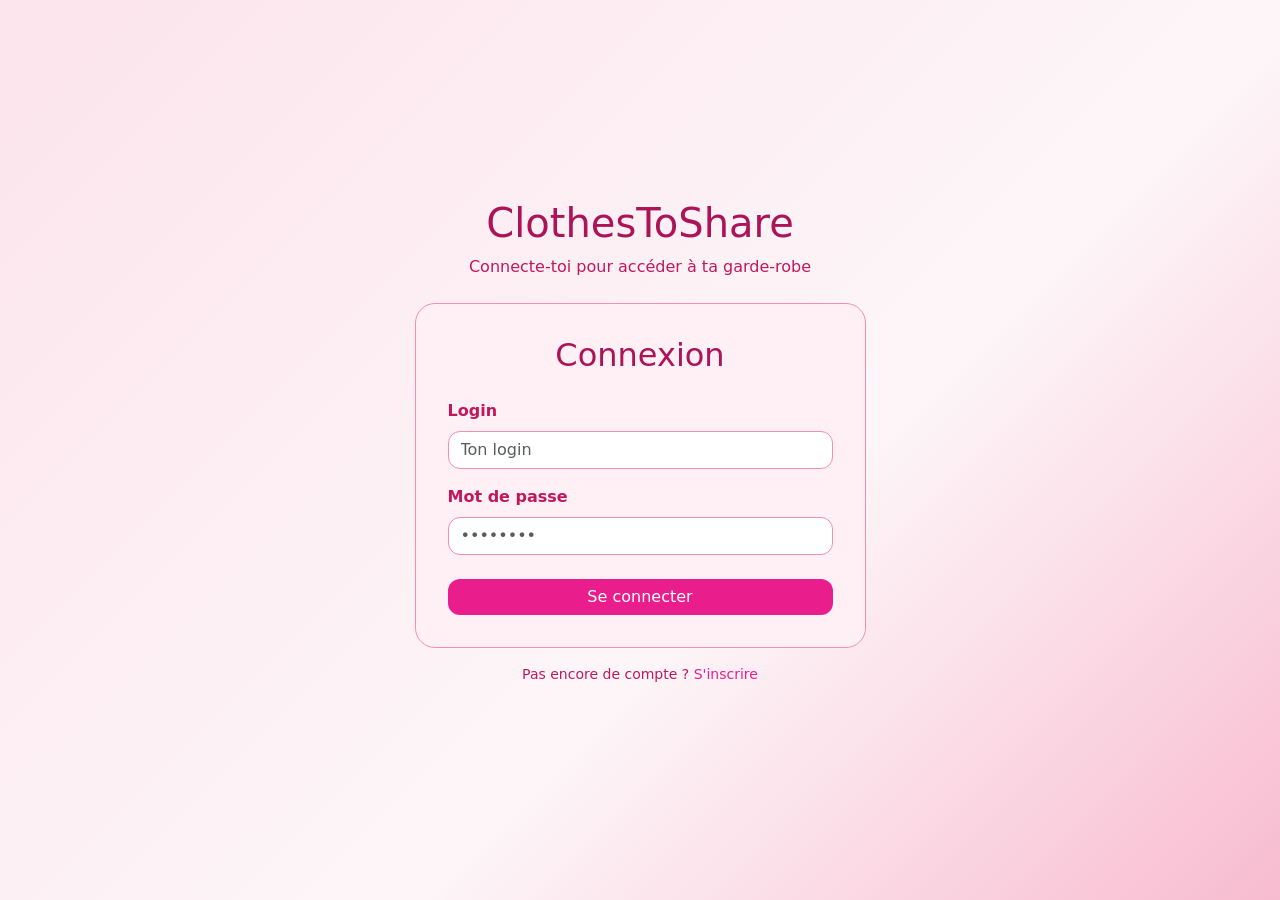
==== admin.html @ 7d9aac8d "Ajout barre de recherche admin" ====
<!DOCTYPE html>
<html lang="fr">
    <head>
        <meta charset="UTF-8">
        <meta name="viewport" content="width=device-width, initial-scale=1.0">
        <title>Administration - ClothesToShare</title>
        <link href="https://cdn.jsdelivr.net/npm/bootstrap@5.3.2/dist/css/bootstrap.min.css" rel="stylesheet">
        <link rel="stylesheet" href="css/style.css">
    </head>
    <body class="bg-light">

        <nav class="navbar navbar-expand-lg navbar-dark" style="background-color: #ad1457;">
            <div class="container-fluid">
                <a class="navbar-brand fw-bold" href="#">⚙️ CToS - Espace Admin</a>
                <div class="d-flex gap-3 align-items-center">
                    <a href="dressing.html" class="text-white text-decoration-none">⬅ Retour au site</a>
                    <button class="btn btn-sm btn-outline-light" id="btn-deconnexion-admin">Déconnexion</button>
                </div>
            </div>
        </nav>

        <main class="container my-5">
            <h2 class="mb-4">Tableau de bord Administrateur</h2>

            <ul class="nav nav-tabs mb-4" id="adminTabs" role="tablist">
                <li class="nav-item" role="presentation">
                    <button class="nav-link fw-bold active" id="sites-tab" data-bs-toggle="tab" data-bs-target="#sites" type="button" role="tab">🏠 Sites</button>
                </li>
                <li class="nav-item" role="presentation">
                    <button class="nav-link fw-bold" id="categories-tab" data-bs-toggle="tab" data-bs-target="#categories" type="button" role="tab">🏷️ Catégories</button>
                </li>
                <li class="nav-item" role="presentation">
                    <button class="nav-link fw-bold" id="locaux-tab" data-bs-toggle="tab" data-bs-target="#locaux" type="button" role="tab"> 📍 Locaux</button>
                </li>
                <li class="nav-item" role="presentation">
                    <button class="nav-link fw-bold" id="rangements-tab" data-bs-toggle="tab" data-bs-target="#rangements" type="button" role="tab">🗄️ Rangements</button>
                </li>
                <li class="nav-item" role="presentation">
                    <button class="nav-link fw-bold" id="niveaux-tab" data-bs-toggle="tab" data-bs-target="#niveaux" type="button" role="tab">📏 Niveaux</button>
                </li>
                <li class="nav-item" role="presentation">
                    <button class="nav-link fw-bold" id="utilisateurs-tab" data-bs-toggle="tab" data-bs-target="#utilisateurs" type="button" role="tab">👥 Utilisateurs</button>
                </li>
            </ul>

            <div class="tab-content" id="adminTabsContent">

                <div class="tab-pane fade show active" id="sites" role="tabpanel">
                    <div class="d-flex justify-content-between align-items-center mb-3">
                        <div class="input-group w-50">
                            <span class="input-group-text bg-white border-end-0">🔍</span>
                            <input type="text" id="search-sites" class="form-control border-start-0 ps-0" placeholder="Rechercher un site...">
                        </div>
                        <button class="btn btn-success fw-bold" id="btn-ajouter-site">+ Nouveau Site</button>
                    </div>
                    <div class="card shadow-sm border-0">
                        <div class="card-body p-0">
                            <table class="table table-hover mb-0">
                                <thead class="table-light">
                                    <tr><th>ID</th><th>Photo</th><th>Nom</th><th>Adresse</th><th class="text-end">Actions</th></tr>
                                </thead>
                                <tbody id="liste-sites">
                                    <tr><td colspan="5" class="text-center text-muted">Cliquez sur l'onglet pour charger...</td></tr>
                                </tbody>
                            </table>
                        </div>
                    </div>
                </div>
                
                <div class="tab-pane fade" id="categories" role="tabpanel">
                    <div class="d-flex justify-content-between align-items-center mb-3">
                        <div class="input-group w-50">
                            <span class="input-group-text bg-white border-end-0">🔍</span>
                            <input type="text" id="search-categories" class="form-control border-start-0 ps-0" placeholder="Rechercher une catégorie...">
                        </div>
                        <button class="btn btn-success fw-bold" id="btn-ajouter-categorie">+ Nouvelle Catégorie</button>
                    </div>
                    <div class="card shadow-sm border-0">
                        <div class="card-body p-0">
                            <table class="table table-hover mb-0">
                                <thead class="table-light">
                                    <tr><th>ID</th><th>Nom</th><th>Description</th><th class="text-end">Actions</th></tr>
                                </thead>
                                <tbody id="liste-categories">
                                    <tr><td colspan="4" class="text-center text-muted">Chargement...</td></tr>
                                </tbody>
                            </table>
                        </div>
                    </div>
                </div>

                <div class="tab-pane fade" id="locaux" role="tabpanel">
                    <div class="d-flex justify-content-between align-items-center mb-3">
                        <div class="input-group w-50">
                            <span class="input-group-text bg-white border-end-0">🔍</span>
                            <input type="text" id="search-locaux" class="form-control border-start-0 ps-0" placeholder="Rechercher un local...">
                        </div>
                        <button class="btn btn-success fw-bold" id="btn-ajouter-local">+ Nouveau Local</button>
                    </div>
                    <div class="card shadow-sm border-0">
                        <div class="card-body p-0">
                            <table class="table table-hover mb-0">
                                <thead class="table-light">
                                    <tr><th>ID</th><th>Photo</th><th>Nom</th><th>Informations</th><th class="text-end">Actions</th></tr>
                                </thead>
                                <tbody id="liste-locaux">
                                    <tr><td colspan="5" class="text-center text-muted">Cliquez sur l'onglet pour charger...</td></tr>
                                </tbody>
                            </table>
                        </div>
                    </div>
                </div>

                <div class="tab-pane fade" id="rangements" role="tabpanel">
                    <div class="d-flex justify-content-between align-items-center mb-3">
                        <div class="input-group w-50">
                            <span class="input-group-text bg-white border-end-0">🔍</span>
                            <input type="text" id="search-rangements" class="form-control border-start-0 ps-0" placeholder="Rechercher un rangement...">
                        </div>
                        <button class="btn btn-success fw-bold" id="btn-ajouter-rangement">+ Nouveau Rangement</button>
                    </div>
                    <div class="card shadow-sm border-0">
                        <div class="card-body p-0">
                            <table class="table table-hover mb-0">
                                <thead class="table-light">
                                    <tr><th>ID</th><th>Photo</th><th>Nom</th><th>Local</th><th class="text-end">Actions</th></tr>
                                </thead>
                                <tbody id="liste-rangements">
                                    <tr><td colspan="5" class="text-center text-muted">Cliquez sur l'onglet pour charger...</td></tr>
                                </tbody>
                            </table>
                        </div>
                    </div>
                </div>

                <div class="tab-pane fade" id="niveaux" role="tabpanel">
                    <div class="d-flex justify-content-between align-items-center mb-3">
                        <div class="input-group w-50">
                            <span class="input-group-text bg-white border-end-0">🔍</span>
                            <input type="text" id="search-niveaux" class="form-control border-start-0 ps-0" placeholder="Rechercher un niveau...">
                        </div>
                        <button class="btn btn-success fw-bold" id="btn-ajouter-niveau">+ Nouveau Niveau</button>
                    </div>
                    <div class="card shadow-sm border-0">
                        <div class="card-body p-0">
                            <table class="table table-hover mb-0">
                                <thead class="table-light">
                                    <tr><th>ID</th><th>Nom</th><th>Rangement</th><th>Informations</th><th class="text-end">Actions</th></tr>
                                </thead>
                                <tbody id="liste-niveaux">
                                    <tr><td colspan="5" class="text-center text-muted">Cliquez sur l'onglet pour charger...</td></tr>
                                </tbody>
                            </table>
                        </div>
                    </div>
                </div>

                <div class="tab-pane fade" id="utilisateurs" role="tabpanel">
                    <div class="d-flex justify-content-start mb-3 mt-3">
                        <div class="input-group w-50">
                            <span class="input-group-text bg-white border-end-0">🔍</span>
                            <input type="text" id="search-utilisateurs" class="form-control border-start-0 ps-0" placeholder="Rechercher un utilisateur (nom, login, rôle)...">
                        </div>
                    </div>
                    <div class="card shadow-sm border-0 mt-3">
                        <div class="card-body p-0">
                            <table class="table table-hover mb-0">
                                <thead class="table-light">
                                    <tr>
                                        <th>ID</th>
                                        <th>Identité</th>
                                        <th>Login</th>
                                        <th>Rôle (Privilèges)</th>
                                        <th class="text-end">Actions</th>
                                    </tr>
                                </thead>
                                <tbody id="liste-utilisateurs">
                                    <tr><td colspan="5" class="text-center text-muted">Cliquez sur l'onglet pour charger...</td></tr>
                                </tbody>
                            </table>
                        </div>
                    </div>
                </div>
            </div>
        </main>


        <div class="modal fade" id="modalSite" tabindex="-1" aria-hidden="true">
            <div class="modal-dialog">
                <div class="modal-content">
                    <div class="modal-header bg-dark text-white">
                        <h5 class="modal-title" id="modalSiteTitre">Site</h5>
                        <button type="button" class="btn-close btn-close-white" data-bs-dismiss="modal"></button>
                    </div>
                    <div class="modal-body">
                        <form id="form-site">
                            <input type="hidden" id="site-id">
                            <div class="mb-3">
                                <label class="form-label fw-bold">Nom *</label>
                                <input type="text" class="form-control" id="site-nom" required>
                            </div>
                            <div class="mb-3">
                                <label class="form-label fw-bold">Adresse *</label>
                                <input type="text" class="form-control" id="site-adresse" required>
                            </div>
                            <div class="mb-3">
                                <label class="form-label fw-bold">CP *</label>
                                <input type="number" class="form-control" id="site-cp" required>
                            </div>
                            <div class="mb-3">
                                <label class="form-label fw-bold">Localite *</label>
                                <input type="text" class="form-control" id="site-localite" required>
                            </div>
                            <div class="mb-3">
                                <label class="form-label fw-bold">Photo</label>
                                <input type="image" class="form-control" id="site-photo">
                            </div>
                        </form>
                    </div>
                    <div class="modal-footer">
                        <button type="button" class="btn btn-outline-secondary" data-bs-dismiss="modal">Annuler</button>
                        <button type="button" class="btn btn-primary" id="btn-sauvegarder-site">Enregistrer</button>
                    </div>
                </div>
            </div>
        </div>

        <div class="modal fade" id="modalCategorie" tabindex="-1" aria-hidden="true">
            <div class="modal-dialog">
                <div class="modal-content">
                    <div class="modal-header bg-dark text-white">
                        <h5 class="modal-title" id="modalCategorieTitre">Catégorie</h5>
                        <button type="button" class="btn-close btn-close-white" data-bs-dismiss="modal"></button>
                    </div>
                    <div class="modal-body">
                        <form id="form-categorie">
                            <input type="hidden" id="cat-id">
                            <div class="mb-3">
                                <label class="form-label fw-bold">Nom *</label>
                                <input type="text" class="form-control" id="cat-nom" required>
                            </div>
                            <div class="mb-3">
                                <label class="form-label fw-bold">Informations</label>
                                <textarea class="form-control" id="cat-info" rows="2"></textarea>
                            </div>
                        </form>
                    </div>
                    <div class="modal-footer">
                        <button type="button" class="btn btn-outline-secondary" data-bs-dismiss="modal">Annuler</button>
                        <button type="button" class="btn btn-primary" id="btn-sauvegarder-cat">Enregistrer</button>
                    </div>
                </div>
            </div>
        </div>

        <div class="modal fade" id="modalLocal" tabindex="-1" aria-hidden="true">
            <div class="modal-dialog">
                <div class="modal-content">
                    <div class="modal-header bg-dark text-white">
                        <h5 class="modal-title" id="modalLocalTitre">Ajouter un local</h5>
                        <button type="button" class="btn-close btn-close-white" data-bs-dismiss="modal"></button>
                    </div>
                    <div class="modal-body">
                        <form id="form-local">
                            <input type="hidden" id="local-id">
                            <div class="mb-3">
                                <label class="form-label fw-bold">Nom du local *</label>
                                <input type="text" class="form-control" id="local-nom" required>
                            </div>
                            <div class="mb-3">
                                <label class="form-label fw-bold">Informations</label>
                                <textarea class="form-control" id="local-info" rows="2"></textarea>
                            </div>
                            <div class="mb-3">
                                <label class="form-label fw-bold">Site *</label>
                                <select class="form-select" id="local-idsite" required aria-placeholder="test">
                                    <option value="">Choisir un site...</option>
                                </select>
                            </div>
                        </form>
                    </div>
                    <div class="modal-footer">
                        <button type="button" class="btn btn-outline-secondary" data-bs-dismiss="modal">Annuler</button>
                        <button type="button" class="btn btn-primary" id="btn-sauvegarder-local">Enregistrer</button>
                    </div>
                </div>
            </div>
        </div>

        <div class="modal fade" id="modalRangement" tabindex="-1" aria-hidden="true">
            <div class="modal-dialog">
                <div class="modal-content">
                    <div class="modal-header bg-dark text-white">
                        <h5 class="modal-title" id="modalRangementTitre">Ajouter un rangement</h5>
                        <button type="button" class="btn-close btn-close-white" data-bs-dismiss="modal"></button>
                    </div>
                    <div class="modal-body">
                        <form id="form-rangement">
                            <input type="hidden" id="rangement-id">
                            <div class="mb-3">
                                <label class="form-label fw-bold">Nom du rangement *</label>
                                <input type="text" class="form-control" id="rangement-nom" required>
                            </div>
                            <div class="mb-3">
                                <label class="form-label fw-bold">Local auquel il appartient *</label>
                                <select class="form-select" id="rangement-idlocal" required>
                                    <option value="">Choisir un local...</option>
                                </select>
                            </div>
                            <div class="mb-3">
                                <label class="form-label fw-bold">Informations</label>
                                <textarea class="form-control" id="rangement-info" rows="2"></textarea>
                            </div>
                        </form>
                    </div>
                    <div class="modal-footer">
                        <button type="button" class="btn btn-outline-secondary" data-bs-dismiss="modal">Annuler</button>
                        <button type="button" class="btn btn-primary" id="btn-sauvegarder-rangement">Enregistrer</button>
                    </div>
                </div>
            </div>
        </div>

        <div class="modal fade" id="modalNiveau" tabindex="-1" aria-hidden="true">
            <div class="modal-dialog">
                <div class="modal-content">
                    <div class="modal-header bg-dark text-white">
                        <h5 class="modal-title" id="modalNiveauTitre">Ajouter un niveau</h5>
                        <button type="button" class="btn-close btn-close-white" data-bs-dismiss="modal"></button>
                    </div>
                    <div class="modal-body">
                        <form id="form-niveau">
                            <input type="hidden" id="niveau-id">
                            <div class="mb-3">
                                <label class="form-label fw-bold">Nom du niveau (Étagère) *</label>
                                <input type="text" class="form-control" id="niveau-nom" required>
                            </div>
                            <div class="mb-3">
                                <label class="form-label fw-bold">Rangement auquel il appartient *</label>
                                <select class="form-select" id="niveau-idrangement" required>
                                    <option value="">Choisir un rangement...</option>
                                </select>
                            </div>
                            <div class="mb-3">
                                <label class="form-label fw-bold">Informations</label>
                                <textarea class="form-control" id="niveau-info" rows="2"></textarea>
                            </div>
                        </form>
                    </div>
                    <div class="modal-footer">
                        <button type="button" class="btn btn-outline-secondary" data-bs-dismiss="modal">Annuler</button>
                        <button type="button" class="btn btn-primary" id="btn-sauvegarder-niveau">Enregistrer</button>
                    </div>
                </div>
            </div>
        </div>

        <script src="https://cdn.jsdelivr.net/npm/bootstrap@5.3.2/dist/js/bootstrap.bundle.min.js"></script>
        <script src="frontend/js/api.js"></script>
        <script src="frontend/js/admin.js"></script>
    </body>
</html>
---- css/style.css ----
/* ==========================================
   ANIMATIONS DES CARTES VÊTEMENTS
========================================== */

/* 1. Configuration de base de la carte */
#liste-vetements .card {
    transition: transform 0.3s ease, box-shadow 0.3s ease;
    overflow: hidden; /* Très important : empêche l'image de déborder quand elle va zoomer */
    border-radius: 12px; /* Coins un peu plus arrondis pour la douceur */
}

/* 2. Ce qui se passe quand on passe la souris sur la carte */
#liste-vetements .card:hover {
    transform: translateY(-6px); /* Fait "flotter" la carte vers le haut */
    box-shadow: 0 12px 24px rgba(233, 30, 140, 0.15) !important; /* Ajoute une belle ombre teintée de rose */
}

/* 3. Configuration de l'image dans la carte */
#liste-vetements .card .card-img-top {
    transition: transform 0.4s ease; /* Animation fluide pour le zoom */
}

/* 4. L'image zoome quand on survole la carte entière */
#liste-vetements .card:hover .card-img-top {
    transform: scale(1.08); /* Agrandit l'image de 8% */
}


.avatar {
    width: 34px;
    height: 34px;
    border-radius: 50%;
    background: #e91e8c;
    color: white;
    font-weight: 500;
    font-size: 14px;
    display: flex;
    align-items: center;
    justify-content: center;
}
#panneau-admin { display: none; }
.carte-demande {
    background: #fff0f5;
    border: 1px solid #f48fb1;
    border-radius: 14px;
    padding: 1rem 1.25rem;
    display: flex;
    justify-content: space-between;
    align-items: center;
    gap: 1rem;
    flex-wrap: wrap;
}
.carte-demande .info-user { flex: 1; }
.carte-demande .info-user strong { display: block; color: #ad1457; }
.carte-demande .info-user span  { font-size: 13px; color: #c2185b; }
.btn-accepter {
    background: #e91e8c;
    border: none;
    border-radius: 10px;
    color: white;
    padding: 6px 14px;
    font-size: 13px;
    cursor: pointer;
}
.btn-accepter:hover { background: #c2185b; }
.btn-refuser {
    background: white;
    border: 1px solid #f48fb1;
    border-radius: 10px;
    color: #ad1457;
    padding: 6px 14px;
    font-size: 13px;
    cursor: pointer;
}
.btn-refuser:hover { background: #fce4ec; }
.badge-pending {
    background: #fce4ec;
    color: #ad1457;
    border: 1px solid #f48fb1;
    border-radius: 20px;
    font-size: 12px;
    padding: 2px 10px;
}
/* Style des bulles d'arborescence */
.bulle {
    width: 160px;
    height: 160px;
    border-radius: 50%;
    background-color: #e9ecef;
    background-size: cover;
    background-position: center;
    display: flex;
    align-items: center;
    justify-content: center;
    cursor: pointer;
    transition: transform 0.3s ease, box-shadow 0.3s ease;
    position: relative;
    overflow: hidden;
    border: 3px solid white;
    box-shadow: 0 4px 10px rgba(0,0,0,0.1);
}

/* Le filtre sombre sur l'image */
.bulle::before {
    content: '';
    position: absolute;
    inset: 0;
    background: rgba(0, 0, 0, 0.4);
    transition: background 0.3s ease;
}

.bulle:hover {
    transform: scale(1.08);
    box-shadow: 0 8px 20px rgba(233, 30, 140, 0.4); /* Ombre rose au survol */
}

.bulle:hover::before {
    background: rgba(0, 0, 0, 0.2); /* S'éclaircit au survol */
}

/* Le texte au centre de la bulle */
.bulle-texte {
    position: relative;
    z-index: 1;
    color: white;
    font-weight: bold;
    font-size: 1.2rem;
    text-align: center;
    text-shadow: 1px 1px 4px rgba(0,0,0,0.8);
    padding: 0 10px;
}
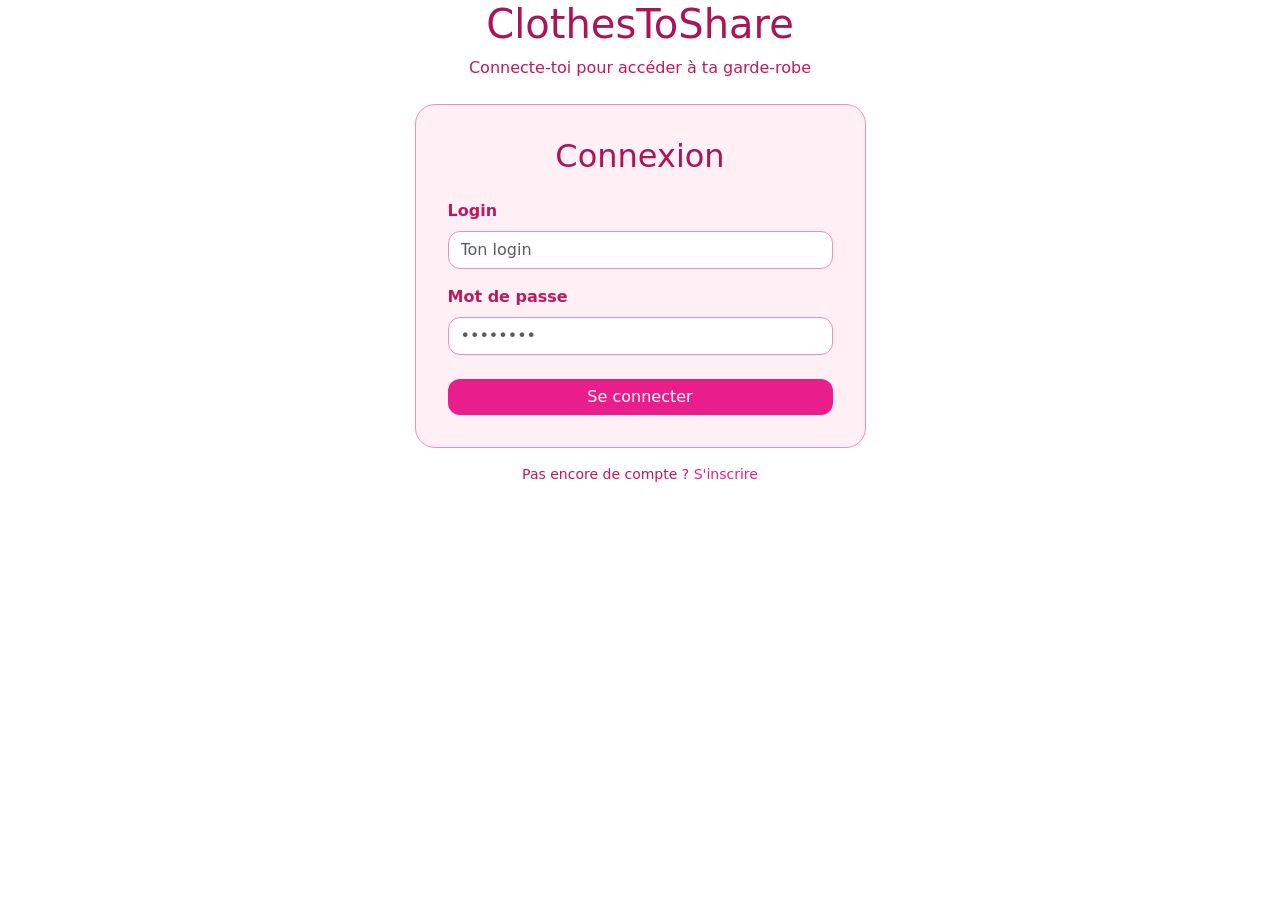
==== commit 0c350f0e: "corr cat 3" ====
--- a/admin.html
+++ b/admin.html
@@ -11,9 +11,9 @@
 
         <nav class="navbar navbar-expand-lg navbar-dark" style="background-color: #ad1457;">
             <div class="container-fluid">
-                <a class="navbar-brand fw-bold" href="#">⚙️ CToS - Espace Admin</a>
+                <a class="navbar-brand fw-bold" href="#">CToS - Espace Admin</a>
                 <div class="d-flex gap-3 align-items-center">
-                    <a href="dressing.html" class="text-white text-decoration-none">⬅ Retour au site</a>
+                    <a href="dressing.html" class="text-white text-decoration-none">Retour au site</a>
                     <button class="btn btn-sm btn-outline-light" id="btn-deconnexion-admin">Déconnexion</button>
                 </div>
             </div>
@@ -24,22 +24,22 @@
 
             <ul class="nav nav-tabs mb-4" id="adminTabs" role="tablist">
                 <li class="nav-item" role="presentation">
-                    <button class="nav-link fw-bold active" id="sites-tab" data-bs-toggle="tab" data-bs-target="#sites" type="button" role="tab">🏠 Sites</button>
-                </li>
-                <li class="nav-item" role="presentation">
-                    <button class="nav-link fw-bold" id="categories-tab" data-bs-toggle="tab" data-bs-target="#categories" type="button" role="tab">🏷️ Catégories</button>
-                </li>
-                <li class="nav-item" role="presentation">
-                    <button class="nav-link fw-bold" id="locaux-tab" data-bs-toggle="tab" data-bs-target="#locaux" type="button" role="tab"> 📍 Locaux</button>
-                </li>
-                <li class="nav-item" role="presentation">
-                    <button class="nav-link fw-bold" id="rangements-tab" data-bs-toggle="tab" data-bs-target="#rangements" type="button" role="tab">🗄️ Rangements</button>
-                </li>
-                <li class="nav-item" role="presentation">
-                    <button class="nav-link fw-bold" id="niveaux-tab" data-bs-toggle="tab" data-bs-target="#niveaux" type="button" role="tab">📏 Niveaux</button>
-                </li>
-                <li class="nav-item" role="presentation">
-                    <button class="nav-link fw-bold" id="utilisateurs-tab" data-bs-toggle="tab" data-bs-target="#utilisateurs" type="button" role="tab">👥 Utilisateurs</button>
+                    <button class="nav-link fw-bold active" id="sites-tab" data-bs-toggle="tab" data-bs-target="#sites" type="button" role="tab">Sites</button>
+                </li>
+                <li class="nav-item" role="presentation">
+                    <button class="nav-link fw-bold" id="categories-tab" data-bs-toggle="tab" data-bs-target="#categories" type="button" role="tab">Catégories</button>
+                </li>
+                <li class="nav-item" role="presentation">
+                    <button class="nav-link fw-bold" id="locaux-tab" data-bs-toggle="tab" data-bs-target="#locaux" type="button" role="tab">Locaux</button>
+                </li>
+                <li class="nav-item" role="presentation">
+                    <button class="nav-link fw-bold" id="rangements-tab" data-bs-toggle="tab" data-bs-target="#rangements" type="button" role="tab">Rangements</button>
+                </li>
+                <li class="nav-item" role="presentation">
+                    <button class="nav-link fw-bold" id="niveaux-tab" data-bs-toggle="tab" data-bs-target="#niveaux" type="button" role="tab">Niveaux</button>
+                </li>
+                <li class="nav-item" role="presentation">
+                    <button class="nav-link fw-bold" id="utilisateurs-tab" data-bs-toggle="tab" data-bs-target="#utilisateurs" type="button" role="tab">Utilisateurs</button>
                 </li>
             </ul>
 
@@ -48,7 +48,7 @@
                 <div class="tab-pane fade show active" id="sites" role="tabpanel">
                     <div class="d-flex justify-content-between align-items-center mb-3">
                         <div class="input-group w-50">
-                            <span class="input-group-text bg-white border-end-0">🔍</span>
+                            <span class="input-group-text bg-white border-end-0"></span>
                             <input type="text" id="search-sites" class="form-control border-start-0 ps-0" placeholder="Rechercher un site...">
                         </div>
                         <button class="btn btn-success fw-bold" id="btn-ajouter-site">+ Nouveau Site</button>
@@ -70,7 +70,7 @@
                 <div class="tab-pane fade" id="categories" role="tabpanel">
                     <div class="d-flex justify-content-between align-items-center mb-3">
                         <div class="input-group w-50">
-                            <span class="input-group-text bg-white border-end-0">🔍</span>
+                            <span class="input-group-text bg-white border-end-0"></span>
                             <input type="text" id="search-categories" class="form-control border-start-0 ps-0" placeholder="Rechercher une catégorie...">
                         </div>
                         <button class="btn btn-success fw-bold" id="btn-ajouter-categorie">+ Nouvelle Catégorie</button>
@@ -92,7 +92,7 @@
                 <div class="tab-pane fade" id="locaux" role="tabpanel">
                     <div class="d-flex justify-content-between align-items-center mb-3">
                         <div class="input-group w-50">
-                            <span class="input-group-text bg-white border-end-0">🔍</span>
+                            <span class="input-group-text bg-white border-end-0"></span>
                             <input type="text" id="search-locaux" class="form-control border-start-0 ps-0" placeholder="Rechercher un local...">
                         </div>
                         <button class="btn btn-success fw-bold" id="btn-ajouter-local">+ Nouveau Local</button>
@@ -114,7 +114,7 @@
                 <div class="tab-pane fade" id="rangements" role="tabpanel">
                     <div class="d-flex justify-content-between align-items-center mb-3">
                         <div class="input-group w-50">
-                            <span class="input-group-text bg-white border-end-0">🔍</span>
+                            <span class="input-group-text bg-white border-end-0"></span>
                             <input type="text" id="search-rangements" class="form-control border-start-0 ps-0" placeholder="Rechercher un rangement...">
                         </div>
                         <button class="btn btn-success fw-bold" id="btn-ajouter-rangement">+ Nouveau Rangement</button>
@@ -136,7 +136,7 @@
                 <div class="tab-pane fade" id="niveaux" role="tabpanel">
                     <div class="d-flex justify-content-between align-items-center mb-3">
                         <div class="input-group w-50">
-                            <span class="input-group-text bg-white border-end-0">🔍</span>
+                            <span class="input-group-text bg-white border-end-0"></span>
                             <input type="text" id="search-niveaux" class="form-control border-start-0 ps-0" placeholder="Rechercher un niveau...">
                         </div>
                         <button class="btn btn-success fw-bold" id="btn-ajouter-niveau">+ Nouveau Niveau</button>
@@ -145,10 +145,10 @@
                         <div class="card-body p-0">
                             <table class="table table-hover mb-0">
                                 <thead class="table-light">
-                                    <tr><th>ID</th><th>Nom</th><th>Rangement</th><th>Informations</th><th class="text-end">Actions</th></tr>
+                                    <tr><th>ID</th><th>Photo</th><th>Nom</th><th>Rangement</th><th>Informations</th><th class="text-end">Actions</th></tr>
                                 </thead>
                                 <tbody id="liste-niveaux">
-                                    <tr><td colspan="5" class="text-center text-muted">Cliquez sur l'onglet pour charger...</td></tr>
+                                    <tr><td colspan="6" class="text-center text-muted">Cliquez sur l'onglet pour charger...</td></tr>
                                 </tbody>
                             </table>
                         </div>
@@ -158,7 +158,7 @@
                 <div class="tab-pane fade" id="utilisateurs" role="tabpanel">
                     <div class="d-flex justify-content-start mb-3 mt-3">
                         <div class="input-group w-50">
-                            <span class="input-group-text bg-white border-end-0">🔍</span>
+                            <span class="input-group-text bg-white border-end-0"></span>
                             <input type="text" id="search-utilisateurs" class="form-control border-start-0 ps-0" placeholder="Rechercher un utilisateur (nom, login, rôle)...">
                         </div>
                     </div>
@@ -212,8 +212,12 @@
                                 <input type="text" class="form-control" id="site-localite" required>
                             </div>
                             <div class="mb-3">
-                                <label class="form-label fw-bold">Photo</label>
-                                <input type="image" class="form-control" id="site-photo">
+                                <label class="form-label fw-bold">Photo du site</label>
+                                <input type="file" class="form-control" id="site-photo" accept="image/*" capture="environment">
+                                <div class="form-text text-muted small">
+                                    Formats acceptés : JPG, PNG, WEBP. Taille max : 2 Mo.
+                                </div>
+                                <img id="site-photo-preview" src="" class="img-thumbnail mt-2 d-none" style="height: 100px;">
                             </div>
                         </form>
                     </div>
@@ -266,6 +270,14 @@
                             <div class="mb-3">
                                 <label class="form-label fw-bold">Nom du local *</label>
                                 <input type="text" class="form-control" id="local-nom" required>
+                            </div>
+                            <div class="mb-3">
+                                <label class="form-label fw-bold">Photo du local</label>
+                                <input type="file" class="form-control" id="local-photo" accept="image/*" capture="environment">
+                                <div class="form-text text-muted small">
+                                    Formats acceptés : JPG, PNG, WEBP. Taille max : 2 Mo.
+                                </div>
+                                <img id="local-photo-preview" src="" class="img-thumbnail mt-2 d-none" style="height: 100px;">
                             </div>
                             <div class="mb-3">
                                 <label class="form-label fw-bold">Informations</label>
@@ -302,6 +314,14 @@
                                 <input type="text" class="form-control" id="rangement-nom" required>
                             </div>
                             <div class="mb-3">
+                                <label class="form-label fw-bold">Photo du rangement</label>
+                                <input type="file" class="form-control" id="rangement-photo" accept="image/*" capture="environment">
+                                <div class="form-text text-muted small">
+                                    Formats acceptés : JPG, PNG, WEBP. Taille max : 2 Mo.
+                                </div>
+                                <img id="rangement-photo-preview" src="" class="img-thumbnail mt-2 d-none" style="height: 100px;">
+                            </div>
+                            <div class="mb-3">
                                 <label class="form-label fw-bold">Local auquel il appartient *</label>
                                 <select class="form-select" id="rangement-idlocal" required>
                                     <option value="">Choisir un local...</option>
@@ -336,6 +356,14 @@
                                 <input type="text" class="form-control" id="niveau-nom" required>
                             </div>
                             <div class="mb-3">
+                                <label class="form-label fw-bold">Photo du niveau</label>
+                                <input type="file" class="form-control" id="niveau-photo" accept="image/*" capture="environment">
+                                <div class="form-text text-muted small">
+                                    Formats acceptés : JPG, PNG, WEBP. Taille max : 2 Mo.
+                                </div>
+                                <img id="niveau-photo-preview" src="" class="img-thumbnail mt-2 d-none" style="height: 100px;">
+                            </div>
+                            <div class="mb-3">
                                 <label class="form-label fw-bold">Rangement auquel il appartient *</label>
                                 <select class="form-select" id="niveau-idrangement" required>
                                     <option value="">Choisir un rangement...</option>
@@ -357,6 +385,7 @@
 
         <script src="https://cdn.jsdelivr.net/npm/bootstrap@5.3.2/dist/js/bootstrap.bundle.min.js"></script>
         <script src="frontend/js/api.js"></script>
+        <script src="frontend/js/ui.js"></script>
         <script src="frontend/js/admin.js"></script>
     </body>
 </html>
--- a/css/style.css
+++ b/css/style.css
@@ -128,4 +128,53 @@
     text-align: center;
     text-shadow: 1px 1px 4px rgba(0,0,0,0.8);
     padding: 0 10px;
-}+}
+
+/* =========================================
+   Boutons de filtres couleurs personnalisés
+   ========================================= */
+
+/* Quand la case ROSE est cochée */
+input#c-rose:checked + label {
+    background-color: #e91e8c !important;
+    color: white !important;
+    border-color: #e91e8c !important;
+}
+
+/* Quand la case MARRON est cochée */
+input#c-marron:checked + label {
+    background-color: #795548 !important;
+    color: white !important;
+    border-color: #795548 !important;
+}
+
+/* Styles Communs aux formulaires Rose */
+.carte-formulaire {
+    background: #fff0f5;
+    border-radius: 20px;
+    border: 1px solid #f48fb1;
+    padding: 2rem;
+}
+.champ-rose {
+    border: 1.5px solid #f48fb1;
+    border-radius: 12px;
+    color: #ad1457;
+}
+.champ-rose:focus {
+    border-color: #e91e8c;
+    box-shadow: 0 0 0 3px rgba(233, 30, 140, 0.15);
+    outline: none;
+}
+.btn-rose {
+    background: #e91e8c;
+    border: none;
+    border-radius: 12px;
+    color: white;
+    font-weight: 500;
+}
+.btn-rose:hover { background: #c2185b; color: white; }
+.btn-rose:disabled { background: #f48fb1; cursor: not-allowed; }
+.titre-app  { color: #ad1457; }
+.sous-titre { color: #c2185b; }
+.lien-rose  { color: #e91e8c; font-weight: 500; text-decoration: none; }
+.lien-rose:hover { text-decoration: underline; }
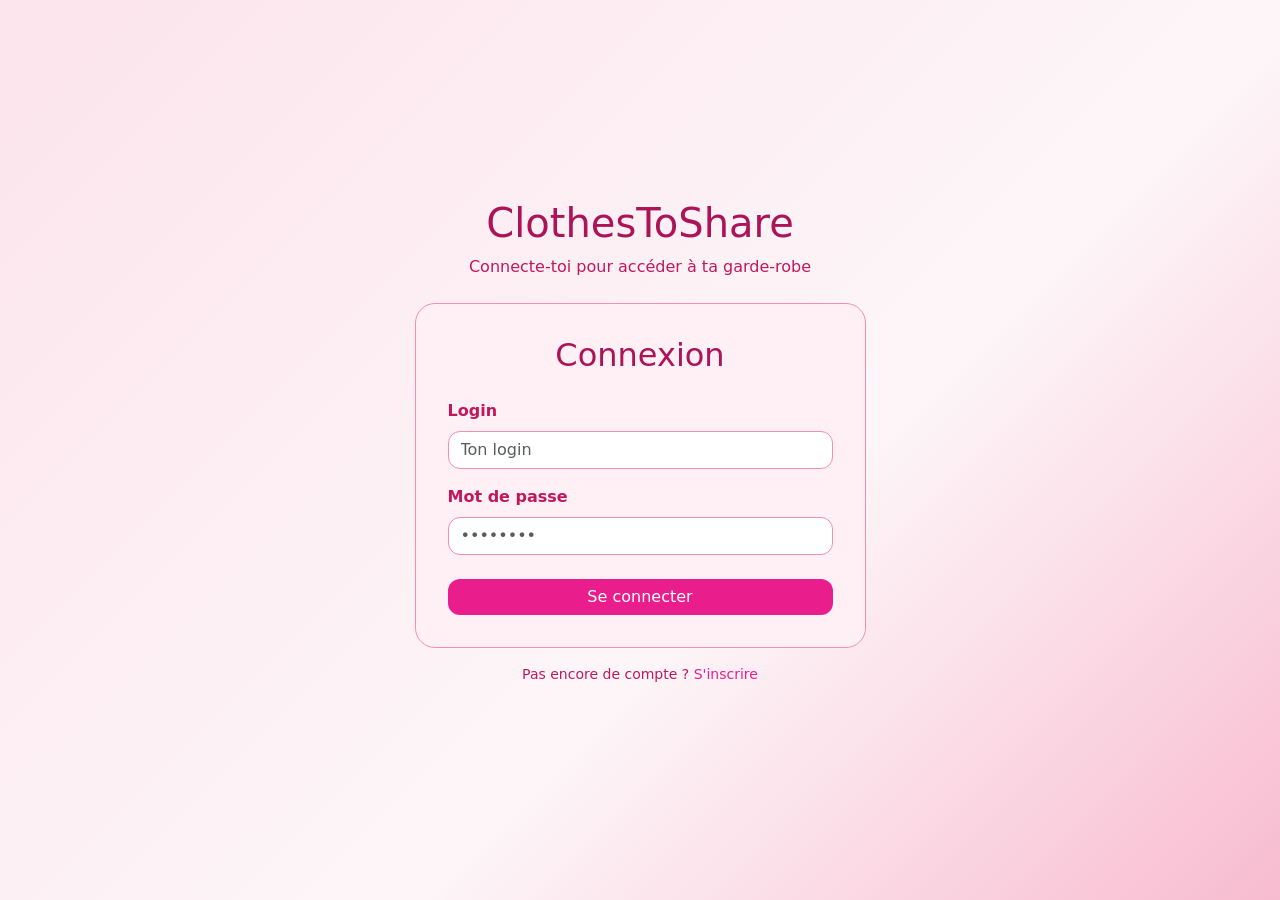
==== commit d60d89b2: "fluidite 10" ====
--- a/admin.html
+++ b/admin.html
@@ -9,7 +9,7 @@
     </head>
     <body class="bg-light">
 
-        <nav class="navbar navbar-expand-lg navbar-dark" style="background-color: #ad1457;">
+        <nav class="navbar navbar-expand-lg navbar-dark navbar-theme">
             <div class="container-fluid">
                 <a class="navbar-brand fw-bold" href="#">CToS - Espace Admin</a>
                 <div class="d-flex gap-3 align-items-center">
@@ -212,7 +212,7 @@
                                 <input type="text" class="form-control" id="site-localite" required>
                             </div>
                             <div class="mb-3">
-                                <label class="form-label fw-bold">Photo du site</label>
+                                <label class="form-label fw-bold">Photo du site *</label>
                                 <input type="file" class="form-control" id="site-photo" accept="image/*" capture="environment">
                                 <div class="form-text text-muted small">
                                     Formats acceptés : JPG, PNG, WEBP. Taille max : 2 Mo.
@@ -272,7 +272,7 @@
                                 <input type="text" class="form-control" id="local-nom" required>
                             </div>
                             <div class="mb-3">
-                                <label class="form-label fw-bold">Photo du local</label>
+                                <label class="form-label fw-bold">Photo du local *</label>
                                 <input type="file" class="form-control" id="local-photo" accept="image/*" capture="environment">
                                 <div class="form-text text-muted small">
                                     Formats acceptés : JPG, PNG, WEBP. Taille max : 2 Mo.
@@ -314,7 +314,7 @@
                                 <input type="text" class="form-control" id="rangement-nom" required>
                             </div>
                             <div class="mb-3">
-                                <label class="form-label fw-bold">Photo du rangement</label>
+                                <label class="form-label fw-bold">Photo du rangement *</label>
                                 <input type="file" class="form-control" id="rangement-photo" accept="image/*" capture="environment">
                                 <div class="form-text text-muted small">
                                     Formats acceptés : JPG, PNG, WEBP. Taille max : 2 Mo.
@@ -356,7 +356,7 @@
                                 <input type="text" class="form-control" id="niveau-nom" required>
                             </div>
                             <div class="mb-3">
-                                <label class="form-label fw-bold">Photo du niveau</label>
+                                <label class="form-label fw-bold">Photo du niveau *</label>
                                 <input type="file" class="form-control" id="niveau-photo" accept="image/*" capture="environment">
                                 <div class="form-text text-muted small">
                                     Formats acceptés : JPG, PNG, WEBP. Taille max : 2 Mo.
--- a/css/style.css
+++ b/css/style.css
@@ -1,87 +1,104 @@
 /* ==========================================
-   ANIMATIONS DES CARTES VÊTEMENTS
-========================================== */
-
-/* 1. Configuration de base de la carte */
+   1. THÈME GLOBAL ET UTILITAIRES
+   ========================================== */
+
+/* Le fond dégradé fixe pour TOUTES les pages */
+body {
+    min-height: 100vh;
+    background: linear-gradient(135deg, #fce4ec 0%, #fdf6f9 60%, #f8bbd0 100%);
+    background-attachment: fixed;
+    color: #333;
+}
+
+/* Couleur unifiée pour la barre de navigation */
+.navbar-theme {
+    background-color: #ad1457 !important;
+    box-shadow: 0 2px 10px rgba(173, 20, 87, 0.3);
+}
+
+/* Couleurs des textes et liens (Centralisées) */
+.titre-app  { color: #ad1457 !important; }
+.sous-titre { color: #c2185b !important; }
+.text-theme { color: #e91e8c !important; }
+.lien-rose  { color: #e91e8c; font-weight: 500; text-decoration: none; }
+.lien-rose:hover { text-decoration: underline; }
+
+/* ==========================================
+   2. FORMULAIRES (Login & Inscription)
+   ========================================== */
+
+/* Centrage vertical de la page de connexion/inscription */
+.page-centree {
+    display: flex;
+    align-items: center;
+    padding: 2rem 0;
+}
+
+/* Style des cartes contenant les formulaires */
+.carte-formulaire {
+    background: #fff0f5;
+    border-radius: 20px;
+    border: 1px solid #f48fb1;
+    padding: 2rem;
+}
+
+/* Style des champs de saisie */
+.champ-rose {
+    border: 1.5px solid #f48fb1;
+    border-radius: 12px;
+    color: #ad1457;
+}
+.champ-rose:focus {
+    border-color: #e91e8c;
+    box-shadow: 0 0 0 3px rgba(233, 30, 140, 0.15);
+    outline: none;
+}
+
+/* Boutons d'action principaux */
+.btn-rose {
+    background: #e91e8c;
+    border: none;
+    border-radius: 12px;
+    color: white;
+    font-weight: 500;
+}
+.btn-rose:hover { background: #c2185b; color: white; }
+.btn-rose:disabled { background: #f48fb1; cursor: not-allowed; }
+
+/* ==========================================
+   3. CARTES VÊTEMENTS & ANIMATIONS
+   ========================================== */
+
+/* Design global des cartes (Vêtements, Admin, etc.) */
+.card {
+    background-color: rgba(255, 255, 255, 0.95) !important;
+    border-radius: 12px;
+    box-shadow: 0 8px 20px rgba(233, 30, 140, 0.08) !important;
+    border: none !important;
+    overflow: hidden;
+}
+
+/* Animations spécifiques au dressing */
 #liste-vetements .card {
     transition: transform 0.3s ease, box-shadow 0.3s ease;
-    overflow: hidden; /* Très important : empêche l'image de déborder quand elle va zoomer */
-    border-radius: 12px; /* Coins un peu plus arrondis pour la douceur */
-}
-
-/* 2. Ce qui se passe quand on passe la souris sur la carte */
+    overflow: hidden; 
+    border-radius: 12px; 
+}
 #liste-vetements .card:hover {
-    transform: translateY(-6px); /* Fait "flotter" la carte vers le haut */
-    box-shadow: 0 12px 24px rgba(233, 30, 140, 0.15) !important; /* Ajoute une belle ombre teintée de rose */
-}
-
-/* 3. Configuration de l'image dans la carte */
+    transform: translateY(-6px);
+    box-shadow: 0 12px 24px rgba(233, 30, 140, 0.15) !important;
+}
 #liste-vetements .card .card-img-top {
-    transition: transform 0.4s ease; /* Animation fluide pour le zoom */
-}
-
-/* 4. L'image zoome quand on survole la carte entière */
+    transition: transform 0.4s ease;
+}
 #liste-vetements .card:hover .card-img-top {
-    transform: scale(1.08); /* Agrandit l'image de 8% */
-}
-
-
-.avatar {
-    width: 34px;
-    height: 34px;
-    border-radius: 50%;
-    background: #e91e8c;
-    color: white;
-    font-weight: 500;
-    font-size: 14px;
-    display: flex;
-    align-items: center;
-    justify-content: center;
-}
-#panneau-admin { display: none; }
-.carte-demande {
-    background: #fff0f5;
-    border: 1px solid #f48fb1;
-    border-radius: 14px;
-    padding: 1rem 1.25rem;
-    display: flex;
-    justify-content: space-between;
-    align-items: center;
-    gap: 1rem;
-    flex-wrap: wrap;
-}
-.carte-demande .info-user { flex: 1; }
-.carte-demande .info-user strong { display: block; color: #ad1457; }
-.carte-demande .info-user span  { font-size: 13px; color: #c2185b; }
-.btn-accepter {
-    background: #e91e8c;
-    border: none;
-    border-radius: 10px;
-    color: white;
-    padding: 6px 14px;
-    font-size: 13px;
-    cursor: pointer;
-}
-.btn-accepter:hover { background: #c2185b; }
-.btn-refuser {
-    background: white;
-    border: 1px solid #f48fb1;
-    border-radius: 10px;
-    color: #ad1457;
-    padding: 6px 14px;
-    font-size: 13px;
-    cursor: pointer;
-}
-.btn-refuser:hover { background: #fce4ec; }
-.badge-pending {
-    background: #fce4ec;
-    color: #ad1457;
-    border: 1px solid #f48fb1;
-    border-radius: 20px;
-    font-size: 12px;
-    padding: 2px 10px;
-}
-/* Style des bulles d'arborescence */
+    transform: scale(1.08);
+}
+
+/* ==========================================
+   4. ARBORESCENCE (Bulles d'exploration)
+   ========================================== */
+
 .bulle {
     width: 160px;
     height: 160px;
@@ -99,8 +116,6 @@
     border: 3px solid white;
     box-shadow: 0 4px 10px rgba(0,0,0,0.1);
 }
-
-/* Le filtre sombre sur l'image */
 .bulle::before {
     content: '';
     position: absolute;
@@ -108,17 +123,13 @@
     background: rgba(0, 0, 0, 0.4);
     transition: background 0.3s ease;
 }
-
 .bulle:hover {
     transform: scale(1.08);
-    box-shadow: 0 8px 20px rgba(233, 30, 140, 0.4); /* Ombre rose au survol */
-}
-
+    box-shadow: 0 8px 20px rgba(233, 30, 140, 0.4); 
+}
 .bulle:hover::before {
-    background: rgba(0, 0, 0, 0.2); /* S'éclaircit au survol */
-}
-
-/* Le texte au centre de la bulle */
+    background: rgba(0, 0, 0, 0.2);
+}
 .bulle-texte {
     position: relative;
     z-index: 1;
@@ -130,51 +141,105 @@
     padding: 0 10px;
 }
 
-/* =========================================
-   Boutons de filtres couleurs personnalisés
-   ========================================= */
-
-/* Quand la case ROSE est cochée */
+/* ==========================================
+   5. COMPOSANTS SPÉCIFIQUES & FILTRES
+   ========================================== */
+
+/* Bulle de profil */
+.avatar {
+    width: 34px;
+    height: 34px;
+    border-radius: 50%;
+    background: #e91e8c;
+    color: white;
+    font-weight: 500;
+    font-size: 14px;
+    display: flex;
+    align-items: center;
+    justify-content: center;
+}
+
+/* Filtres de recherche personnalisés (Couleurs) */
 input#c-rose:checked + label {
     background-color: #e91e8c !important;
     color: white !important;
     border-color: #e91e8c !important;
 }
-
-/* Quand la case MARRON est cochée */
 input#c-marron:checked + label {
     background-color: #795548 !important;
     color: white !important;
     border-color: #795548 !important;
 }
 
-/* Styles Communs aux formulaires Rose */
-.carte-formulaire {
+/* ==========================================
+   6. ESPACE ADMIN & DEMANDES D'INSCRIPTION
+   ========================================== */
+
+#panneau-admin { display: none; }
+
+.carte-demande {
     background: #fff0f5;
-    border-radius: 20px;
-    border: 1px solid #f48fb1;
-    padding: 2rem;
-}
-.champ-rose {
-    border: 1.5px solid #f48fb1;
-    border-radius: 12px;
-    color: #ad1457;
-}
-.champ-rose:focus {
-    border-color: #e91e8c;
-    box-shadow: 0 0 0 3px rgba(233, 30, 140, 0.15);
-    outline: none;
-}
-.btn-rose {
+    border: 1px solid #f48fb1;
+    border-radius: 14px;
+    padding: 1rem 1.25rem;
+    display: flex;
+    justify-content: space-between;
+    align-items: center;
+    gap: 1rem;
+    flex-wrap: wrap;
+}
+.carte-demande .info-user { flex: 1; }
+.carte-demande .info-user strong { display: block; color: #ad1457; }
+.carte-demande .info-user span  { font-size: 13px; color: #c2185b; }
+
+.btn-accepter {
     background: #e91e8c;
     border: none;
-    border-radius: 12px;
-    color: white;
-    font-weight: 500;
-}
-.btn-rose:hover { background: #c2185b; color: white; }
-.btn-rose:disabled { background: #f48fb1; cursor: not-allowed; }
-.titre-app  { color: #ad1457; }
-.sous-titre { color: #c2185b; }
-.lien-rose  { color: #e91e8c; font-weight: 500; text-decoration: none; }
-.lien-rose:hover { text-decoration: underline; }+    border-radius: 10px;
+    color: white;
+    padding: 6px 14px;
+    font-size: 13px;
+    cursor: pointer;
+}
+.btn-accepter:hover { background: #c2185b; }
+
+.btn-refuser {
+    background: white;
+    border: 1px solid #f48fb1;
+    border-radius: 10px;
+    color: #ad1457;
+    padding: 6px 14px;
+    font-size: 13px;
+    cursor: pointer;
+}
+.btn-refuser:hover { background: #fce4ec; }
+
+.badge-pending {
+    background: #fce4ec;
+    color: #ad1457;
+    border: 1px solid #f48fb1;
+    border-radius: 20px;
+    font-size: 12px;
+    padding: 2px 10px;
+}
+
+/* ==========================================
+   7. ANIMATIONS DE TRANSITION (FLUIDITÉ DE L'APP)
+   ========================================== */
+
+/* Création de l'animation douce */
+@keyframes apparitionDouce {
+    from {
+        opacity: 0;
+        transform: translateY(15px); /* Part légèrement d'en bas */
+    }
+    to {
+        opacity: 1;
+        transform: translateY(0); /* Remonte à sa place normale */
+    }
+}
+
+/* Classe à appliquer sur nos conteneurs */
+.section-animee {
+    animation: apparitionDouce 0.4s ease-out forwards;
+}
